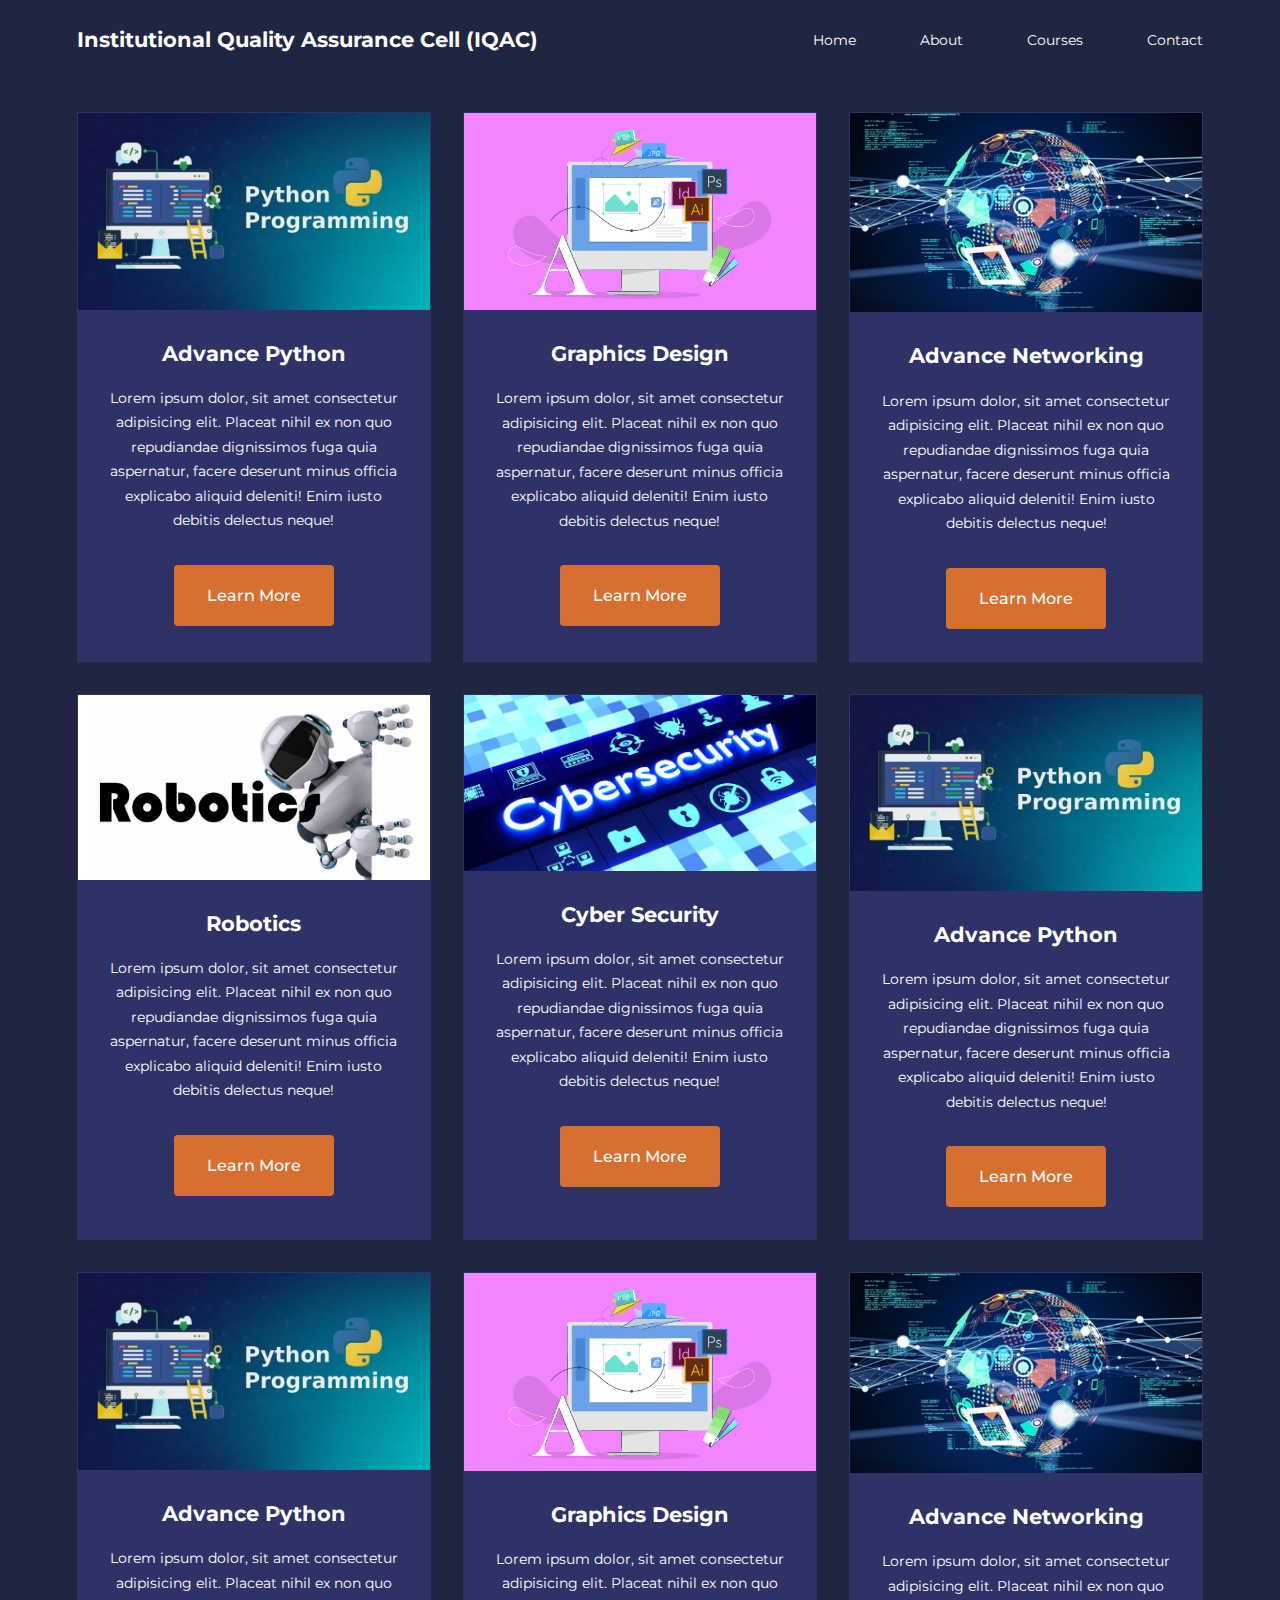
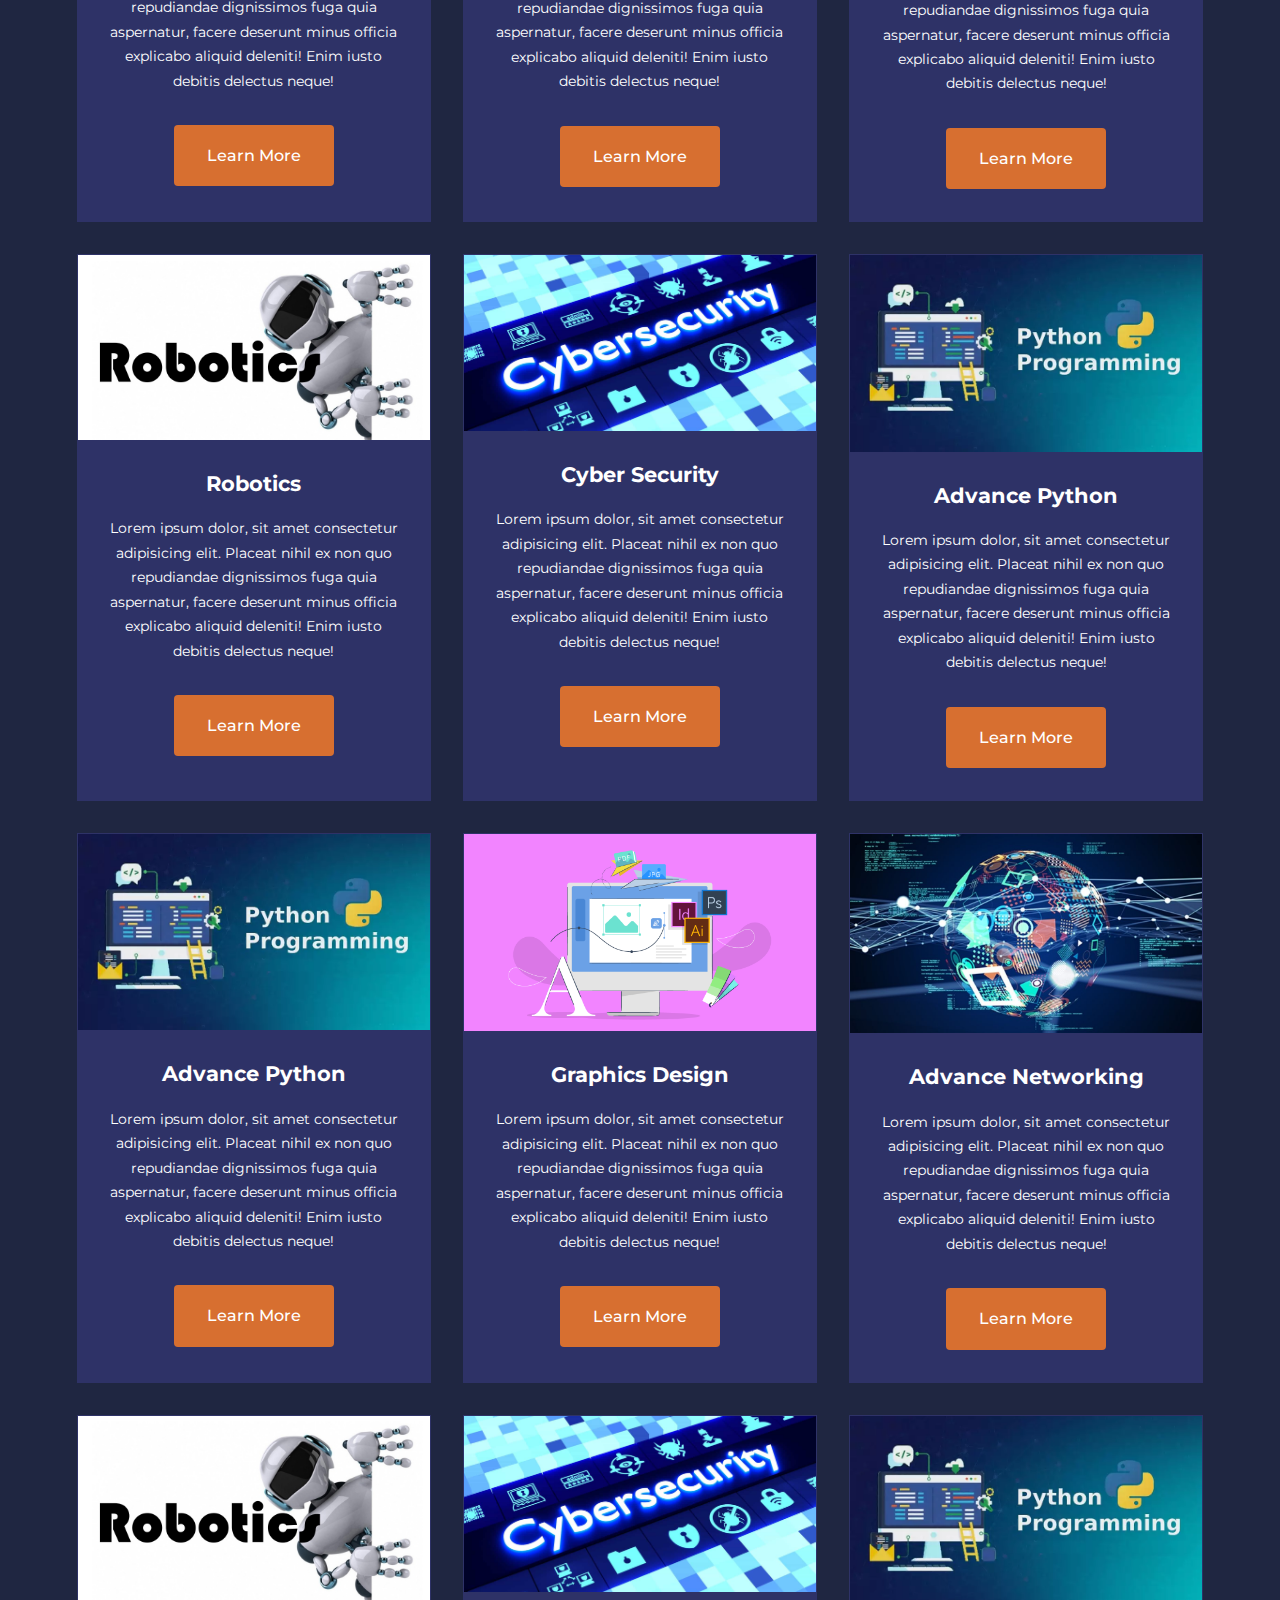
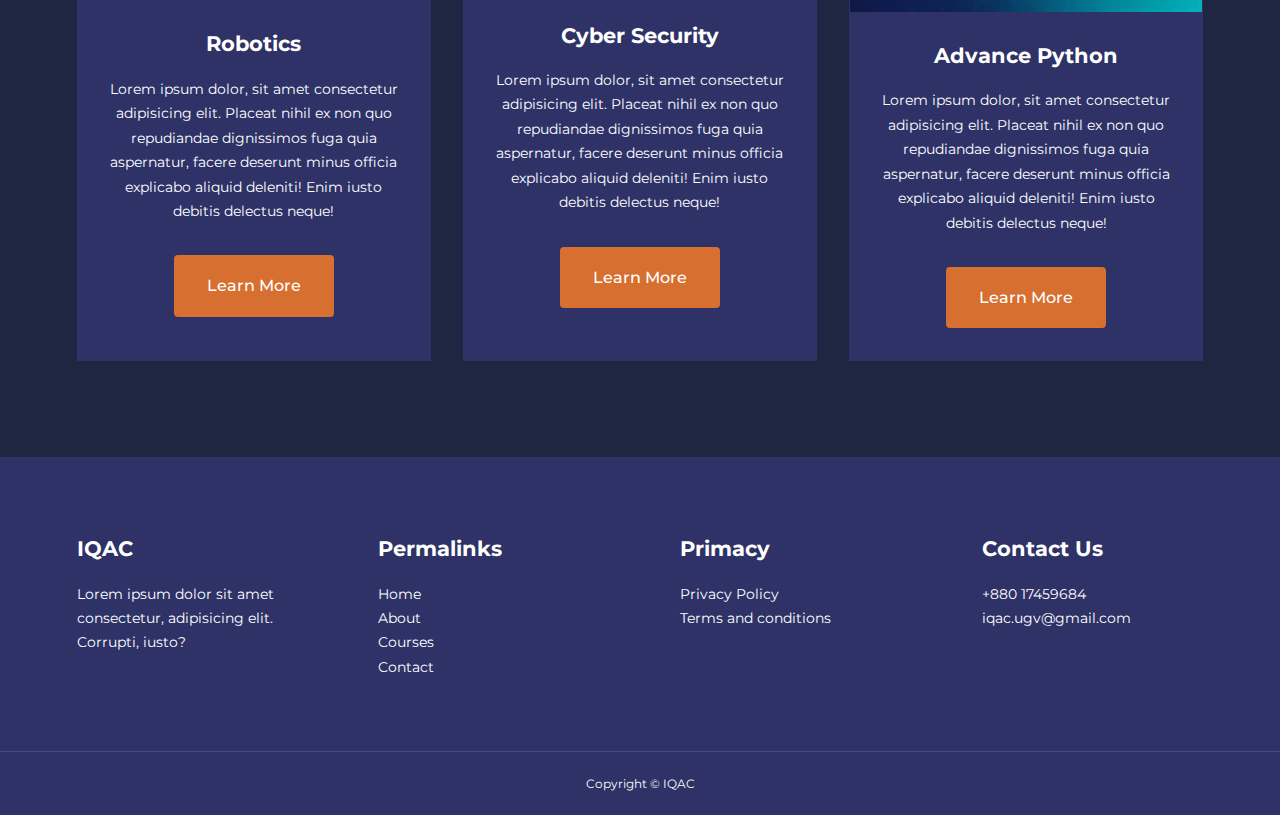
==== courses.html @ 2340d1e6 "first commit" ====
<!DOCTYPE html>
<html lang="en">
<head>
    <meta charset="UTF-8">
    <meta http-equiv="X-UA-Compatible" content="IE=edge">
    <meta name="viewport" content="width=device-width, initial-scale=1.0">
    <title>IQAC</title>

    <!-- Iconscout cdn -->
    <link rel="stylesheet" href="https://unicons.iconscout.com/release/v4.0.8/css/line.css">

    <!-- Google Fonts (Montserrat) -->
    <link rel="preconnect" href="https://fonts.googleapis.com">
    <link rel="preconnect" href="https://fonts.gstatic.com" crossorigin>
    <link href="https://fonts.googleapis.com/css2?family=Montserrat:wght@300;400;500;600;700;800;900&display=swap" rel="stylesheet">

    <!-- Swiper js -->
    <link rel="stylesheet" href="https://cdn.jsdelivr.net/npm/swiper@9/swiper-bundle.min.css"/>


    <link rel="stylesheet" href="./CSS/style.css">
    <link rel="stylesheet" href="./CSS/courses.css">
</head>
<body>
    <nav>
        <div class="container nav_container">
            <a href="index.html"><h4>Institutional Quality Assurance Cell (IQAC)</h4></a>
            <ul class="nav_menu">
                <li><a href="index.html">Home</a></li>
                <li><a href="about.html">About</a></li>
                <li><a href="Courses.html">Courses</a></li>
                <li><a href="contact.html">Contact</a></li>
                <!-- <li><a href="link1.html">Link 1</a></li>
                <li><a href="link2.html">Link 2</a></li>
                <li><a href="link3.html">Link 3</a></li> -->
            </ul>
            <button id="open-menu-btn"><i class="uil uil-bars"></i></button>
            <button id="close-menu-btn"><i class="uil uil-multiply"></i></button>
        </div>
    </nav>
    <!-- end of navbar -->


    <section class="courses">
        <!-- <h2>Our Popular Courses</h2> -->
        <div class="container courses_container">
            <article class="course">
                <div class="course_image">
                    <img src="/IMAGES/ap.jpg" alt="">
                </div>
                <div class="course_info">
                    <h4>Advance Python</h4>
                    <p>Lorem ipsum dolor, sit amet consectetur adipisicing elit. Placeat nihil ex non quo repudiandae dignissimos fuga quia aspernatur, facere deserunt minus officia explicabo aliquid deleniti! Enim iusto debitis delectus neque!</p>
                    <a href="course.html" class="btn btn-primary">Learn More</a>
                </div>
            </article>

            <article class="course">
                <div class="course_image">
                    <img src="/IMAGES/gd.jpg" alt="">
                </div>
                <div class="course_info">
                    <h4>Graphics Design</h4>
                    <p>Lorem ipsum dolor, sit amet consectetur adipisicing elit. Placeat nihil ex non quo repudiandae dignissimos fuga quia aspernatur, facere deserunt minus officia explicabo aliquid deleniti! Enim iusto debitis delectus neque!</p>
                    <a href="course.html" class="btn btn-primary">Learn More</a>
                </div>
            </article>

            <article class="course">
                <div class="course_image">
                    <img src="/IMAGES/an.jpg" alt="">
                </div>
                <div class="course_info">
                    <h4>Advance Networking</h4>
                    <p>Lorem ipsum dolor, sit amet consectetur adipisicing elit. Placeat nihil ex non quo repudiandae dignissimos fuga quia aspernatur, facere deserunt minus officia explicabo aliquid deleniti! Enim iusto debitis delectus neque!</p>
                    <a href="course.html" class="btn btn-primary">Learn More</a>
                </div>
            </article>

            <article class="course">
                <div class="course_image">
                    <img src="/IMAGES/robot.jpg" alt="">
                </div>
                <div class="course_info">
                    <h4>Robotics</h4>
                    <p>Lorem ipsum dolor, sit amet consectetur adipisicing elit. Placeat nihil ex non quo repudiandae dignissimos fuga quia aspernatur, facere deserunt minus officia explicabo aliquid deleniti! Enim iusto debitis delectus neque!</p>
                    <a href="course.html" class="btn btn-primary">Learn More</a>
                </div>
            </article>

            <article class="course">
                <div class="course_image">
                    <img src="/IMAGES/cs.jpg" alt="">
                </div>
                <div class="course_info">
                    <h4>Cyber Security</h4>
                    <p>Lorem ipsum dolor, sit amet consectetur adipisicing elit. Placeat nihil ex non quo repudiandae dignissimos fuga quia aspernatur, facere deserunt minus officia explicabo aliquid deleniti! Enim iusto debitis delectus neque!</p>
                    <a href="course.html" class="btn btn-primary">Learn More</a>
                </div>
            </article>

            <article class="course">
                <div class="course_image">
                    <img src="/IMAGES/ap.jpg" alt="">
                </div>
                <div class="course_info">
                    <h4>Advance Python</h4>
                    <p>Lorem ipsum dolor, sit amet consectetur adipisicing elit. Placeat nihil ex non quo repudiandae dignissimos fuga quia aspernatur, facere deserunt minus officia explicabo aliquid deleniti! Enim iusto debitis delectus neque!</p>
                    <a href="course.html" class="btn btn-primary">Learn More</a>
                </div>
            </article>

            <article class="course">
                <div class="course_image">
                    <img src="/IMAGES/ap.jpg" alt="">
                </div>
                <div class="course_info">
                    <h4>Advance Python</h4>
                    <p>Lorem ipsum dolor, sit amet consectetur adipisicing elit. Placeat nihil ex non quo repudiandae dignissimos fuga quia aspernatur, facere deserunt minus officia explicabo aliquid deleniti! Enim iusto debitis delectus neque!</p>
                    <a href="course.html" class="btn btn-primary">Learn More</a>
                </div>
            </article>

            <article class="course">
                <div class="course_image">
                    <img src="/IMAGES/gd.jpg" alt="">
                </div>
                <div class="course_info">
                    <h4>Graphics Design</h4>
                    <p>Lorem ipsum dolor, sit amet consectetur adipisicing elit. Placeat nihil ex non quo repudiandae dignissimos fuga quia aspernatur, facere deserunt minus officia explicabo aliquid deleniti! Enim iusto debitis delectus neque!</p>
                    <a href="course.html" class="btn btn-primary">Learn More</a>
                </div>
            </article>

            <article class="course">
                <div class="course_image">
                    <img src="/IMAGES/an.jpg" alt="">
                </div>
                <div class="course_info">
                    <h4>Advance Networking</h4>
                    <p>Lorem ipsum dolor, sit amet consectetur adipisicing elit. Placeat nihil ex non quo repudiandae dignissimos fuga quia aspernatur, facere deserunt minus officia explicabo aliquid deleniti! Enim iusto debitis delectus neque!</p>
                    <a href="course.html" class="btn btn-primary">Learn More</a>
                </div>
            </article>

            <article class="course">
                <div class="course_image">
                    <img src="/IMAGES/robot.jpg" alt="">
                </div>
                <div class="course_info">
                    <h4>Robotics</h4>
                    <p>Lorem ipsum dolor, sit amet consectetur adipisicing elit. Placeat nihil ex non quo repudiandae dignissimos fuga quia aspernatur, facere deserunt minus officia explicabo aliquid deleniti! Enim iusto debitis delectus neque!</p>
                    <a href="course.html" class="btn btn-primary">Learn More</a>
                </div>
            </article>

            <article class="course">
                <div class="course_image">
                    <img src="/IMAGES/cs.jpg" alt="">
                </div>
                <div class="course_info">
                    <h4>Cyber Security</h4>
                    <p>Lorem ipsum dolor, sit amet consectetur adipisicing elit. Placeat nihil ex non quo repudiandae dignissimos fuga quia aspernatur, facere deserunt minus officia explicabo aliquid deleniti! Enim iusto debitis delectus neque!</p>
                    <a href="course.html" class="btn btn-primary">Learn More</a>
                </div>
            </article>

            <article class="course">
                <div class="course_image">
                    <img src="/IMAGES/ap.jpg" alt="">
                </div>
                <div class="course_info">
                    <h4>Advance Python</h4>
                    <p>Lorem ipsum dolor, sit amet consectetur adipisicing elit. Placeat nihil ex non quo repudiandae dignissimos fuga quia aspernatur, facere deserunt minus officia explicabo aliquid deleniti! Enim iusto debitis delectus neque!</p>
                    <a href="course.html" class="btn btn-primary">Learn More</a>
                </div>
            </article>

            <article class="course">
                <div class="course_image">
                    <img src="/IMAGES/ap.jpg" alt="">
                </div>
                <div class="course_info">
                    <h4>Advance Python</h4>
                    <p>Lorem ipsum dolor, sit amet consectetur adipisicing elit. Placeat nihil ex non quo repudiandae dignissimos fuga quia aspernatur, facere deserunt minus officia explicabo aliquid deleniti! Enim iusto debitis delectus neque!</p>
                    <a href="course.html" class="btn btn-primary">Learn More</a>
                </div>
            </article>

            <article class="course">
                <div class="course_image">
                    <img src="/IMAGES/gd.jpg" alt="">
                </div>
                <div class="course_info">
                    <h4>Graphics Design</h4>
                    <p>Lorem ipsum dolor, sit amet consectetur adipisicing elit. Placeat nihil ex non quo repudiandae dignissimos fuga quia aspernatur, facere deserunt minus officia explicabo aliquid deleniti! Enim iusto debitis delectus neque!</p>
                    <a href="course.html" class="btn btn-primary">Learn More</a>
                </div>
            </article>

            <article class="course">
                <div class="course_image">
                    <img src="/IMAGES/an.jpg" alt="">
                </div>
                <div class="course_info">
                    <h4>Advance Networking</h4>
                    <p>Lorem ipsum dolor, sit amet consectetur adipisicing elit. Placeat nihil ex non quo repudiandae dignissimos fuga quia aspernatur, facere deserunt minus officia explicabo aliquid deleniti! Enim iusto debitis delectus neque!</p>
                    <a href="course.html" class="btn btn-primary">Learn More</a>
                </div>
            </article>

            <article class="course">
                <div class="course_image">
                    <img src="/IMAGES/robot.jpg" alt="">
                </div>
                <div class="course_info">
                    <h4>Robotics</h4>
                    <p>Lorem ipsum dolor, sit amet consectetur adipisicing elit. Placeat nihil ex non quo repudiandae dignissimos fuga quia aspernatur, facere deserunt minus officia explicabo aliquid deleniti! Enim iusto debitis delectus neque!</p>
                    <a href="course.html" class="btn btn-primary">Learn More</a>
                </div>
            </article>

            <article class="course">
                <div class="course_image">
                    <img src="/IMAGES/cs.jpg" alt="">
                </div>
                <div class="course_info">
                    <h4>Cyber Security</h4>
                    <p>Lorem ipsum dolor, sit amet consectetur adipisicing elit. Placeat nihil ex non quo repudiandae dignissimos fuga quia aspernatur, facere deserunt minus officia explicabo aliquid deleniti! Enim iusto debitis delectus neque!</p>
                    <a href="course.html" class="btn btn-primary">Learn More</a>
                </div>
            </article>

            <article class="course">
                <div class="course_image">
                    <img src="/IMAGES/ap.jpg" alt="">
                </div>
                <div class="course_info">
                    <h4>Advance Python</h4>
                    <p>Lorem ipsum dolor, sit amet consectetur adipisicing elit. Placeat nihil ex non quo repudiandae dignissimos fuga quia aspernatur, facere deserunt minus officia explicabo aliquid deleniti! Enim iusto debitis delectus neque!</p>
                    <a href="course.html" class="btn btn-primary">Learn More</a>
                </div>
            </article>
        </div>
    </section>







    <footer>
        <div class="container footer_container">
            <div class="footer_1">
                <a href="index.html" class="footer_logo"><h4>IQAC</h4></a>
                <P>Lorem ipsum dolor sit amet consectetur, adipisicing elit. Corrupti, iusto?</P>
            </div>
            <div class="footer_2">
                <h4>Permalinks</h4>
                <ul class="links">
                    <li><a href="index.html">Home</a></li>
                    <li><a href="about.html">About</a></li>
                    <li><a href="courses.html">Courses</a></li>
                    <li><a href="contact.html">Contact</a></li>
                </ul>
            </div>

            <div class="footer_3">
                <h4>Primacy</h4>
                <ul class="privacy">
                    <li><a href="#">Privacy Policy</a></li>
                    <li><a href="#">Terms and conditions</a></li>
                </ul>
            </div>
            <div class="footer_4">
                <h4>Contact Us</h4>
                <div>
                    <p>+880 17459684</p>
                    <p>iqac.ugv@gmail.com</p>
                </div>
                <ul class="footer_socials">
                    <li><a href="https://www.facebook.com/ugvbarisal/"><i class="uil uil-facebook-f"></i></a></li>
                    <li><a href="#"><i class="uil uil-instagram-alt"></i></a></li>
                    <li><a href="#"><i class="uil uil-twitter"></i></a></li>
                </ul>
            </div>
        </div>
        <div class="footer_copyright">
            <small>Copyright &copy; IQAC</small>
        </div>
    </footer>


    <script src="./main.js"></script>
</body>
</html>
---- CSS/style.css ----
* {
    margin: 0;
    padding: 0;
    border: 0;
    outline: 0;
    text-decoration: none;
    list-style: none;
    box-sizing: border-box;
}
:root {
    --color-primary: #6c63ff;
    --color-success: #00bf8e;
    --color-warning: #f7c94b;
    --color-danger: #f75842;
    --color-danger-variant: rgba(247, 88, 66, 0.4);
    --color-white: #fff;
    --color-light: rgba(255, 255, 255, 0.7);
    --color-black: #000;
    --color-bg: #1f2641;
    /* --color-bg1: #9DAAF2; */
    --color-bg1: #2e3267;
    --color-bg2: #424890;

    --container-width-lg: 88%;
    --container-width-md: 90%;
    --container-width-sm: 94%;

    --transition: all 400ms ease;
}

body {
    font-family: 'Montserrat', sans-serif;
    line-height: 1.7;
    color: var(--color-white);
    background: var(--color-bg);
}

.container {
    width: var(--container-width-lg);
    margin: 0 auto;
}

section {
    padding: 6rem 0;
}

section h2 {
    text-align: center;
    margin-bottom: 4rem;
}

h1,h2,h3,h4,h5 {
    line-height: 1.2;
}
h1 {
    font-size: 2.4rem;
}
h2 {
    font-size: 2rem;
}
h3 {
    font-size: 1.6rem;
}
h4 {
    font-size: 1.3rem;
}

a {
    color: var(--color-white);
}

img {
    width: 100%;
    display: block;
    object-fit: cover;
}

.btn {
    display: inline-block;
    background: var(--color-white);
    color: var(--color-black);
    padding: 1rem 2rem;
    border: 1px solid transparent;
    border-radius: 4px;
    font-weight: 500;
    transition: var(--transition);
}

.btn:hover {
    background: transparent;
    color: var(--color-white);
    border-color: #D76F30;
    border-radius: 4px;
}

.btn-primary {
    background: #D76F30;
    color: var(--color-white);
}

nav {
    background: var(--color-bg); 
    /* #954535 */
    width: 100vw;
    height: 5rem;
    position: fixed;
    top: 0;
    z-index: 11;
}

/* changing navbar style on scroll using javascript */
.window-scroll {
    background: var(--color-primary);
    box-shadow: 0 1rem 2rem rgba(0,0,0,0.2);
}

.nav_container {
    height: 100%;
    display: flex;
    justify-content: space-between;
    align-items: center;
}

nav button {
    display: none;
}

.nav_menu {
    display: flex;
    align-items: center;
    gap: 4rem;
}

.nav_menu a {
    font-size: 0.9rem;
    transition: var(--transition);
}

.nav_menu a:hover {
    color: var(--color-bg2);
}

/* Header */

header {
    position: relative;
    top: 5rem;
    overflow: hidden;
    height: 70vh;
    margin-bottom: 5rem;
}

.header_container {
    display: grid;
    grid-template-columns: 1fr 1fr;
    align-items: center;
    gap: 5rem;
    height: 100%;
}

.header_left p {
    margin: 1rem 0 2.4rem;
}

/* Categories */

.categories {
    background: var(--color-bg1);
    margin-top: 5rem;
    height: 32rem;
}

.categories h1 {
    line-height: 1;
    margin-bottom: 3rem;

}

.categories_container {
    display: grid;
    grid-template-columns: 40% 60%;
}

.categories_left {
    margin-right: 4rem;
}

.categories_left p {
    margin: 1rem 0 3rem;
}

.categories_right {
    display: grid;
    grid-template-columns: repeat(3, 1fr);
    gap: 1.2rem;
}

.category {
    background: var(--color-bg2);
    padding: 2rem;
    border-radius: 2rem;
    transition: var(--transition);
}

.category:hover {
    box-shadow: 0 3rem 3rem rgba(0,0,0,0.3);
    z-index: 1;
}

.category:nth-child(2) .category_icon {
    background: var(--color-danger);
}

.category:nth-child(3) .category_icon {
    background: var(--color-success);
}

.category:nth-child(4) .category_icon {
    background: var(--color-warning);
}

.category:nth-child(5) .category_icon {
    background: var(--color-success);
}

.category_icon {
    background: var(--color-primary);
    padding: 0.7rem;
    border-radius: 0.9rem;
}

.category h5 {
    margin: 2rem 0 1rem;
}

.category p {
    font-size: 0.85rem;
}

/* Courses */

.courses {
    margin-top: 6rem;
}

.courses_container {
    display: grid;
    grid-template-columns: repeat(3, 1fr);
    gap: 2rem;
}

.course {
    background: var(--color-bg1);
    text-align: center;
    border: 1px solid transparent;
    transition: var(--transition);
}

.course:hover {
    background: transparent;
    border-color: var(--color-primary);
}

.course_info {
    padding: 2rem;
}

.course_info p {
    margin: 1.2rem 0 2rem;
    font-size: 0.9rem;
}

/* faq */

.faqs {
    background: var(--color-bg1);
    box-shadow: inset 0 0 3rem rgba(0,0,0,0.5);
}

.faqs_container {
    display: grid;
    grid-template-columns: 1fr 1fr;
    gap: 1rem;
}

.faq {
    padding: 2rem;
    display: flex;
    align-items: center;
    gap: 1.4rem;
    height: fit-content;
    background: var(--color-primary);
    cursor: pointer;
}

.faq h4 {
    font-size: 1rem;
    line-height: 2.2;
}

.faq_icon {
    align-self: flex-start;
    font-size: 1.2rem;
}

.faq p {
    margin-top: 0.8rem;
    display: none; 
}

.faq.open p {
    display: block;
} 

/* testimonial */

.testimonials_container {
    overflow: hidden;
    position: relative;
    margin-bottom: 5rem;
}

.testimonial {
    padding-top: 2rem;
}

.avatar {
    width: 6rem;
    height: 6rem;
    border-radius: 50%;
    overflow: hidden;
    margin: 0 auto 1rem;
    border: 1rem solid var(--color-bg1);
}

.testimonial_info {
    text-align: center;
}

.testimonial_body {
    background: var(--color-primary);
    padding: 2rem;
    margin-top: 3rem;
    position: relative;
}

.testimonial_body::before {
    content: "";
    display: block;
    background: var(--color-primary);
    width: 3rem;
    height: 3rem;
    position: absolute;
    left: 50%;
    top: -1.5rem;
    transform: rotate(45deg);
}

/* footer */
footer {
    background: var(--color-bg1);
    padding-top: 5rem;
    font-size: 0.9rem;
}

.footer_container {
    display: grid;
    grid-template-columns: repeat(4, 1fr);
    gap: 5rem;
}

.footer_container > div h4 {
    margin-bottom: 1.2rem;
}

.footer_1 p {
    margin: 1rem 0 2rem;
}

.footer ul li {
    margin-bottom: 0.7rem;
}

footer ul li a:hover {
    text-decoration: underline;
}

.footer_socials {
    display: flex;
    gap: 1rem;
    font-size: 1.2rem;
    margin-top: 2rem;
}

.footer_copyright {
    text-align: center;
    margin-top: 4rem;
    padding: 1.2rem 0;
    border-top: 1px solid var(--color-bg2);
}

/* MEDIA QUERIES (TABLETS */


@media screen and (max-width: 1024px) {
    container {
        width: var(--container-width-md);
    }

    h1 {
        font-size: 2.2rem;
    }

    h2 {
        font-size: 1.7rem;
    }

    h3 {
        font-size: 1.4rem;
    }

    h4 {
        font-size: 1.2rem;
    }
    /* navbar */

    nav button {
        display: inline-block;
        background: transparent;
        font-size: 1.8rem;
        color: var(--color-white);
        cursor: pointer;
    }

    nav button#close-menu-btn{
        display: none;
    }

    .nav_menu {
        position: fixed;
        top: 5rem;
        right: 5%;
        height: fit-content;
        width: 18rem;
        flex-direction: column;
        gap: 0;
        display: none;
    }

    .nav_menu li {
        width: 100%;
        height: 5.8rem;
        animation: animateNavItems ls linear forwards;
        transform-origin: top right;
    }

    @keyframes animateNavItems {
        0% {
            transform: rotatez(-90deg);
        }

        100% {
            transform: rotatez(0);
        }
    }

    .nav_menu li a {
        background-color: var(--color-primary);
        box-shadow: -4rem 6rem 10rem rgba(0,0,0,0.6);
        width: 100%;
        height: 100%;
        display: grid;
        place-items: center;
    }

    .nav_menu li a:hover {
        background: var(--color-bg2);
        color: var(--color-white);
    }

    /* header */
    header {
        height: 52vh;
        margin-bottom: 4rem;
    }

    .header_container {
        gap: 0;
        padding-bottom: 3rem;
    }

    /* categories */
    .categories {
        height: auto;
    }

    .categories_container {
        grid-template-columns: 1fr;
        gap: 3rem;
    }

    .categories_left {
        margin-right: 0;
    }

    /* popular courses */

    .courses {
        margin-top: 0;
    }

    .courses_container{
        grid-template-columns: 1fr 1fr;
    }

    /* faqs */

    .faqs_container{
        grid-template-columns: 1fr;
    }

    .faq {
        padding: 1.5rem;
    }

    /* gooter */
    .footer_container{
        grid-template-columns: 1fr 1fr;
    }

    /* Media Queries (phones) */

    @media screen and (max-width: 600px) {
        body {
            width: var(--container-width-sm);
        }

        /* navbar */

        .nav_menu {
            right: 3%;
        }

        /* header */
        header {
            height: 100vh;
        }

        .header_container {
            grid-template-columns: 1fr;
            text-align: center;
            margin-top: 0;
        }

        .header_left p {
            margin-bottom: 1.3rem;
        }

        /* catories */
        .categories_right {
            grid-template-columns: 1fr 1fr;
            gap: 0.7rem;
        }

        .category {
            padding: 1rem;
            border-radius: 1rem;
        }
        .category_icon {
            margin-top: 4px;
            display: inline-block;
        }
    } 
    /* popular course */

    .courses_container {
        grid-template-columns: 1fr;
    }

    /* trstimonial */
    .testimonial_body {
        padding: 1.2rem;
    }

    /* footer */
    .footer_container {
        grid-template-columns: 1fr;
        text-align: center;
        gap: 2rem;
    }

    .footer_1 p {
        margin: 1rem auto;
    }

    .footer_socials {
        justify-content: center;
    }


}
---- CSS/courses.css ----
/* Courses */

.courses {
    margin-top: 1rem;
}

.courses_container {
    display: grid;
    grid-template-columns: repeat(3, 1fr);
    gap: 2rem;
}

.course {
    background: var(--color-bg1);
    text-align: center;
    border: 1px solid transparent;
    transition: var(--transition);
}

.course:hover {
    background: transparent;
    border-color: var(--color-primary);
}

.course_info {
    padding: 2rem;
}

.course_info p {
    margin: 1.2rem 0 2rem;
    font-size: 0.9rem;
}
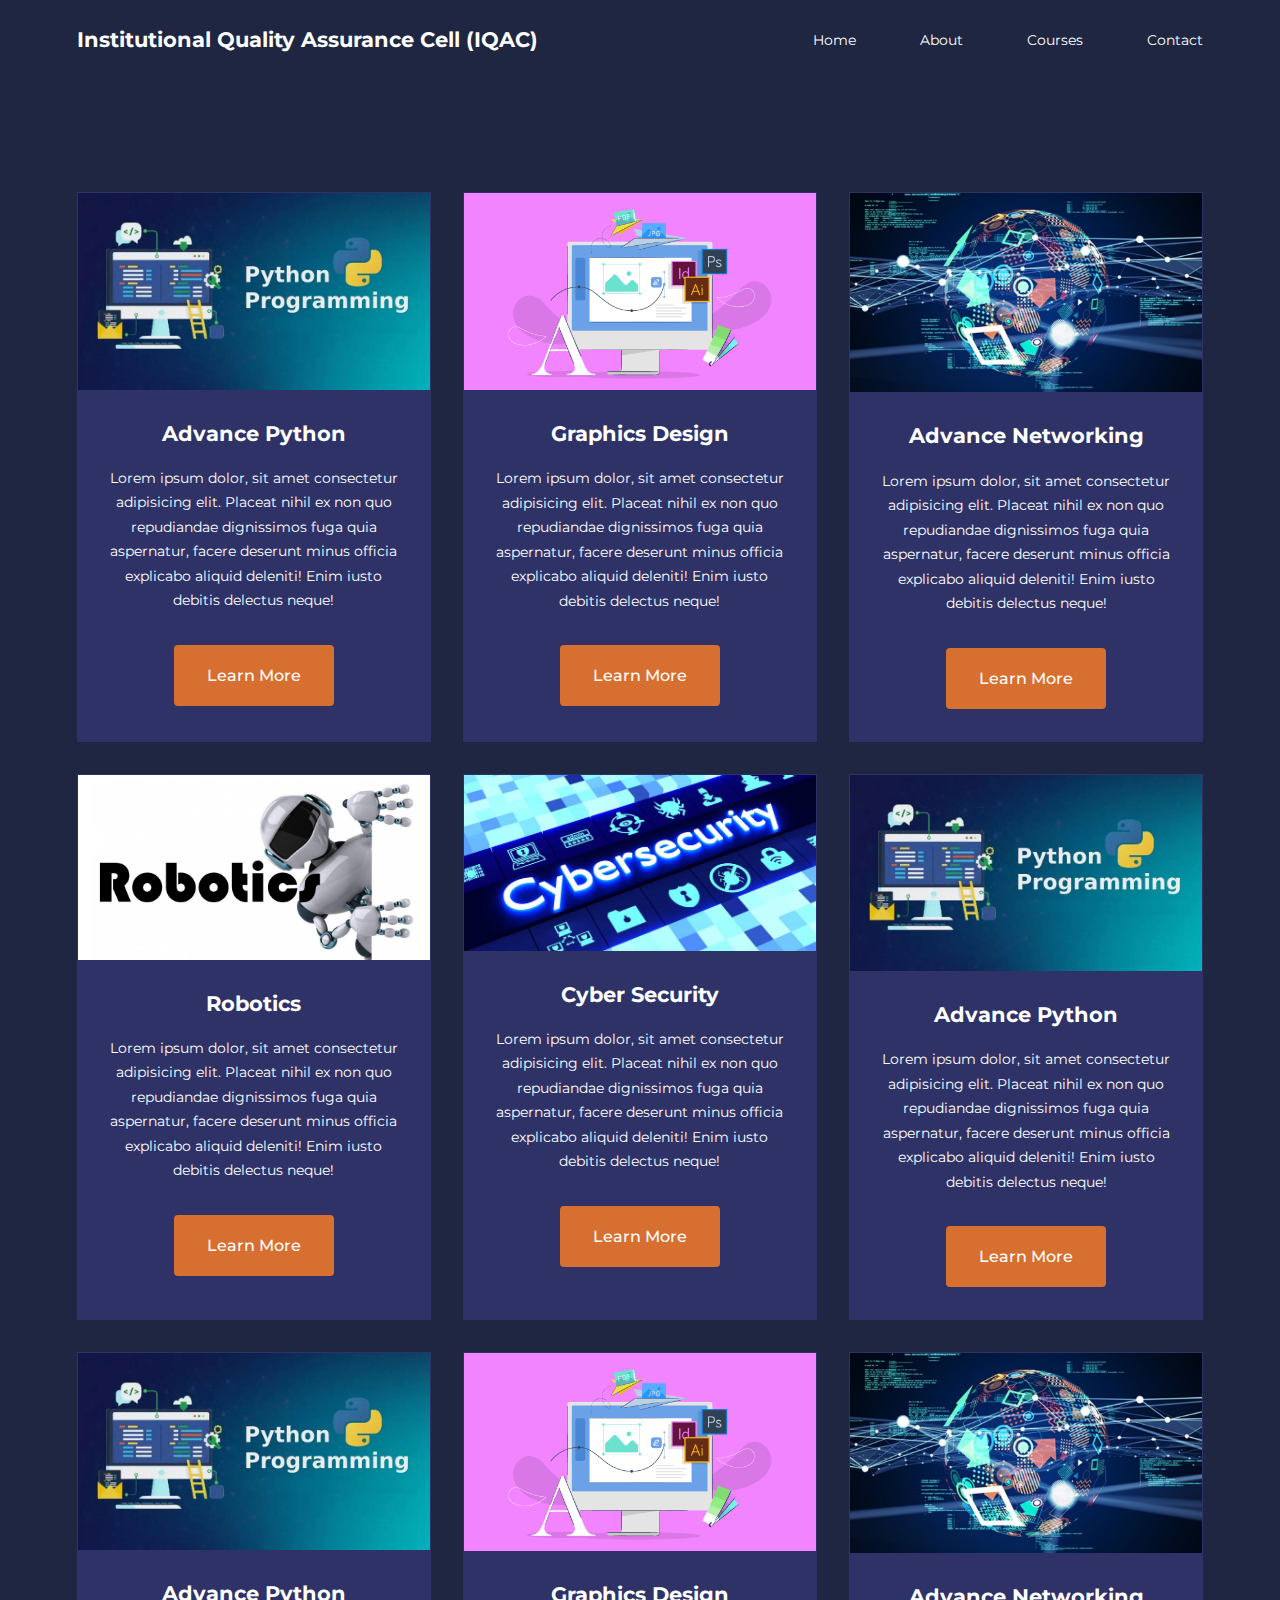
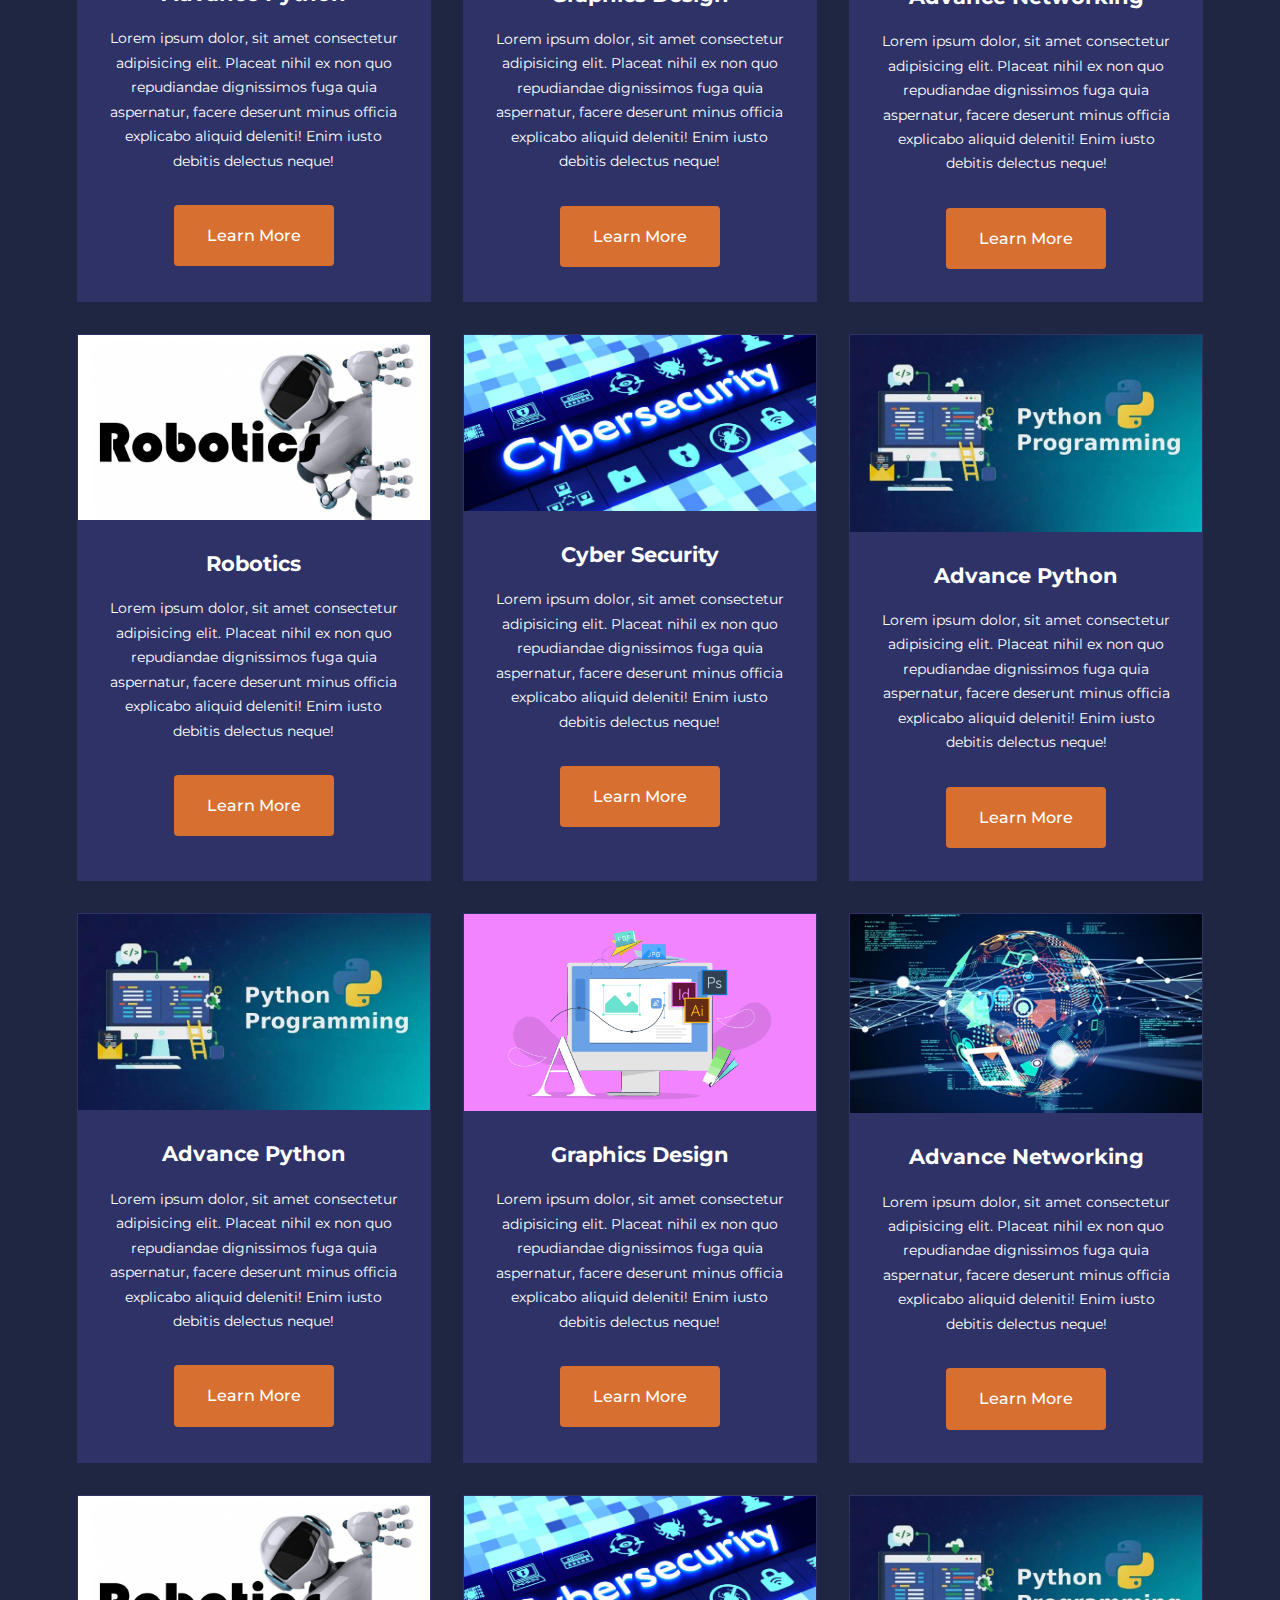
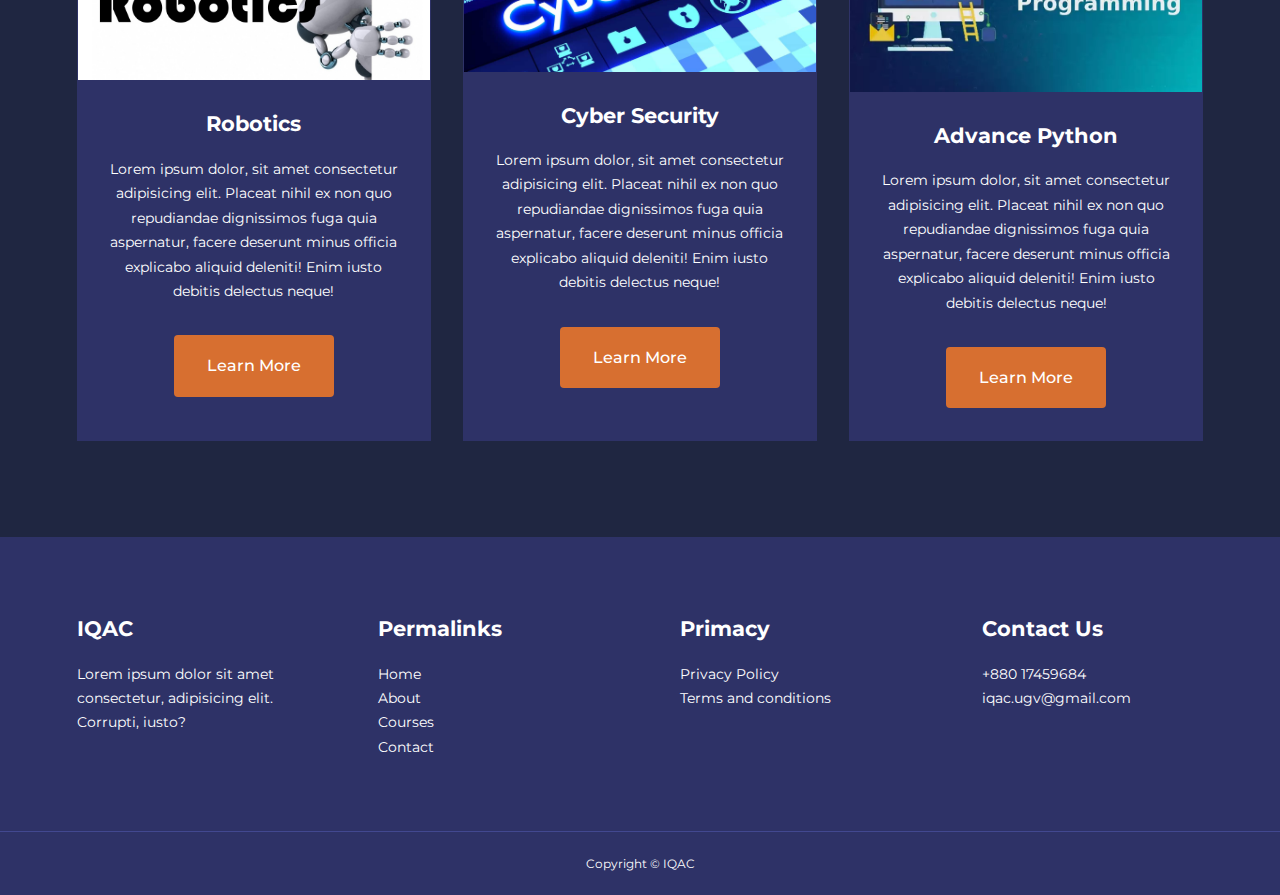
==== commit 17e3c771: "fix: Courses Page is responsive now!" ====
--- a/courses.html
+++ b/courses.html
@@ -17,9 +17,8 @@
     <!-- Swiper js -->
     <link rel="stylesheet" href="https://cdn.jsdelivr.net/npm/swiper@9/swiper-bundle.min.css"/>
 
-
+    <link rel="stylesheet" href="./CSS/courses.css">
     <link rel="stylesheet" href="./CSS/style.css">
-    <link rel="stylesheet" href="./CSS/courses.css">
 </head>
 <body>
     <nav>
